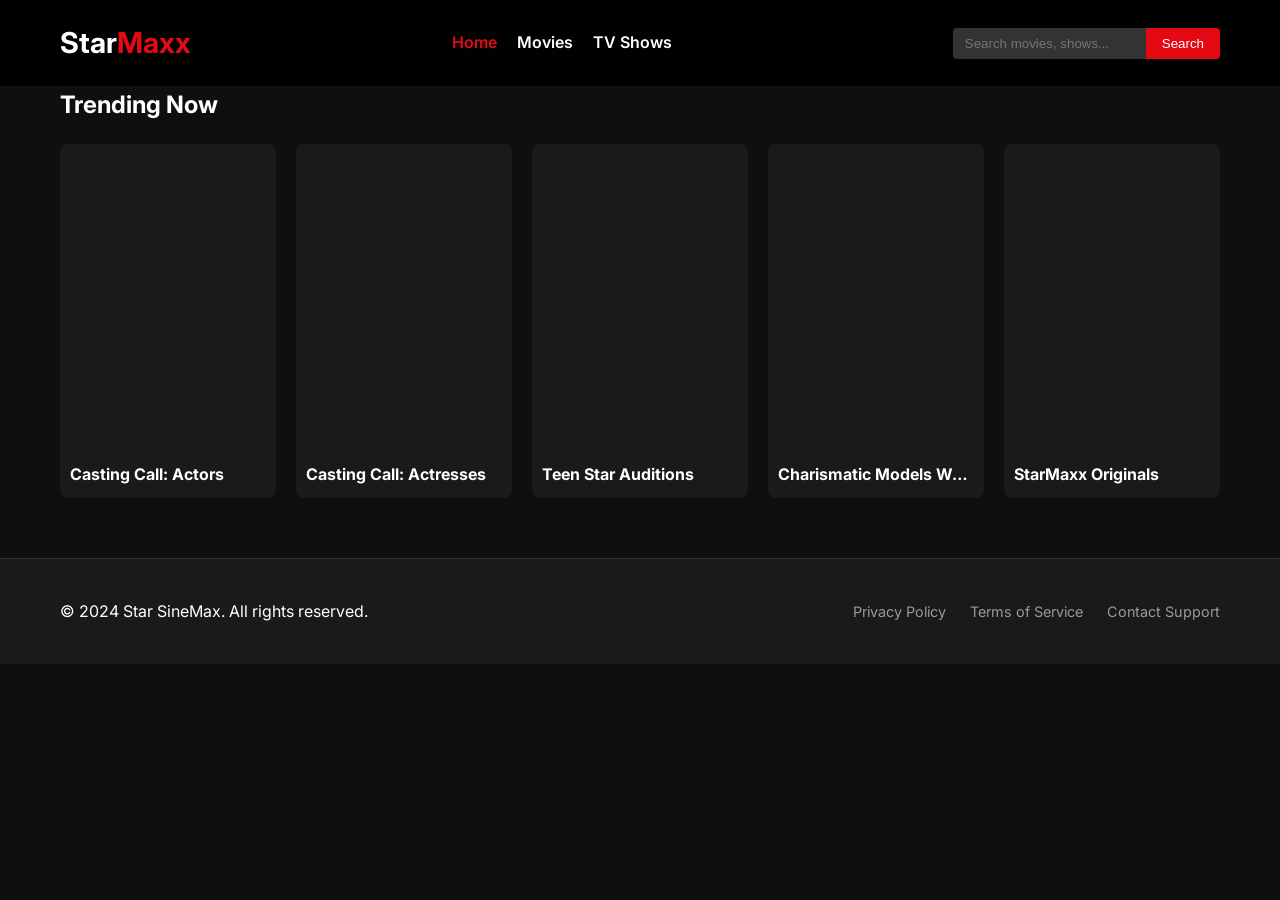
==== index.html @ b990ec4e "Implement StarMaxx web application with production API integration - Created a responsive movie stre" ====
<!DOCTYPE html>
<html lang="en">
<head>
    <meta charset="UTF-8">
    <meta name="viewport" content="width=device-width, initial-scale=1.0">
    <title>StarMaxx - Streaming Experience</title>
    <link rel="stylesheet" href="style.css">
    <link href="https://fonts.googleapis.com/css2?family=Inter:wght@400;600;700&display=swap" rel="stylesheet">
</head>
<body>
    <header>
        <div class="container">
            <div class="logo">
                <h1>Star<span>Maxx</span></h1>
            </div>
            <nav>
                <ul>
                    <li><a href="#" class="active">Home</a></li>
                    <li><a href="#">Movies</a></li>
                    <li><a href="#">TV Shows</a></li>
                </ul>
            </nav>
            <div class="search-bar">
                <input type="text" id="searchInput" placeholder="Search movies, shows...">
                <button id="searchBtn">Search</button>
            </div>
        </div>
    </header>

    <main class="container">
        <section id="player-section" class="hidden">
            <div class="video-container">
                <video id="mainPlayer" controls autoplay>
                    <source src="" type="video/mp4">
                    Your browser does not support the video tag.
                </video>
                <button id="closePlayer" class="close-btn">&times;</button>
            </div>
            <div class="video-info">
                <h2 id="nowPlayingTitle">Movie Title</h2>
                <p id="nowPlayingDesc">Movie description goes here...</p>
            </div>
        </section>

        <section id="trending">
            <h2>Trending Now</h2>
            <div id="movieGrid" class="movie-grid">
                <!-- Movie cards will be injected here -->
                <div class="loading">Loading content...</div>
            </div>
        </section>
    </main>

    <footer>
        <div class="container">
            <p>&copy; 2024 Star SineMax. All rights reserved.</p>
            <div class="footer-links">
                <a href="#">Privacy Policy</a>
                <a href="#">Terms of Service</a>
                <a href="#">Contact Support</a>
            </div>
        </div>
    </footer>

    <script src="app.js"></script>
</body>
</html>
---- style.css ----
* {
    margin: 0;
    padding: 0;
    box-sizing: border-box;
}

body {
    font-family: 'Inter', sans-serif;
    background-color: #0f0f0f;
    color: #ffffff;
    line-height: 1.6;
}

.container {
    max-width: 1200px;
    margin: 0 auto;
    padding: 0 20px;
}

header {
    background-color: rgba(0, 0, 0, 0.9);
    padding: 20px 0;
    position: sticky;
    top: 0;
    z-index: 100;
}

header .container {
    display: flex;
    justify-content: space-between;
    align-items: center;
}

.logo h1 {
    font-size: 1.8rem;
    font-weight: 700;
}

.logo span {
    color: #e50914;
}

nav ul {
    display: flex;
    list-style: none;
}

nav ul li {
    margin-right: 20px;
}

nav ul li a {
    color: #ffffff;
    text-decoration: none;
    font-weight: 600;
    transition: color 0.3s;
}

nav ul li a:hover, nav ul li a.active {
    color: #e50914;
}

.search-bar {
    display: flex;
}

.search-bar input {
    padding: 8px 12px;
    border-radius: 4px 0 0 4px;
    border: none;
    background-color: #333;
    color: white;
}

.search-bar button {
    padding: 8px 16px;
    background-color: #e50914;
    color: white;
    border: none;
    border-radius: 0 4px 4px 0;
    cursor: pointer;
}

main {
    padding: 40px 0;
}

h2 {
    margin-bottom: 20px;
    font-size: 1.5rem;
}

.movie-grid {
    display: grid;
    grid-template-columns: repeat(auto-fill, minmax(200px, 1fr));
    gap: 20px;
}

.movie-card {
    background-color: #1a1a1a;
    border-radius: 8px;
    overflow: hidden;
    transition: transform 0.3s;
    cursor: pointer;
}

.movie-card:hover {
    transform: scale(1.05);
}

.movie-card img {
    width: 100%;
    height: 300px;
    object-fit: cover;
}

.movie-card h3 {
    padding: 10px;
    font-size: 1rem;
    white-space: nowrap;
    overflow: hidden;
    text-overflow: ellipsis;
}

#player-section {
    margin-bottom: 40px;
    position: relative;
}

.video-container {
    position: relative;
    padding-bottom: 56.25%; /* 16:9 ratio */
    height: 0;
    overflow: hidden;
    background-color: #000;
}

.video-container video {
    position: absolute;
    top: 0;
    left: 0;
    width: 100%;
    height: 100%;
}

.close-btn {
    position: absolute;
    top: 10px;
    right: 10px;
    background: rgba(0, 0, 0, 0.5);
    color: white;
    border: none;
    font-size: 2rem;
    cursor: pointer;
    z-index: 10;
    width: 40px;
    height: 40px;
    line-height: 40px;
    border-radius: 50%;
}

.video-info {
    margin-top: 20px;
}

.hidden {
    display: none;
}

footer {
    background-color: #1a1a1a;
    padding: 40px 0;
    margin-top: 60px;
    border-top: 1px solid #333;
}

footer .container {
    display: flex;
    justify-content: space-between;
    align-items: center;
}

.footer-links a {
    color: #999;
    text-decoration: none;
    margin-left: 20px;
    font-size: 0.9rem;
}

.footer-links a:hover {
    color: #ffffff;
}

@media (max-width: 768px) {
    header .container {
        flex-direction: column;
        gap: 20px;
    }

    .search-bar {
        width: 100%;
    }

    .search-bar input {
        flex: 1;
    }

    footer .container {
        flex-direction: column;
        gap: 20px;
        text-align: center;
    }

    .footer-links a {
        margin: 0 10px;
    }
}
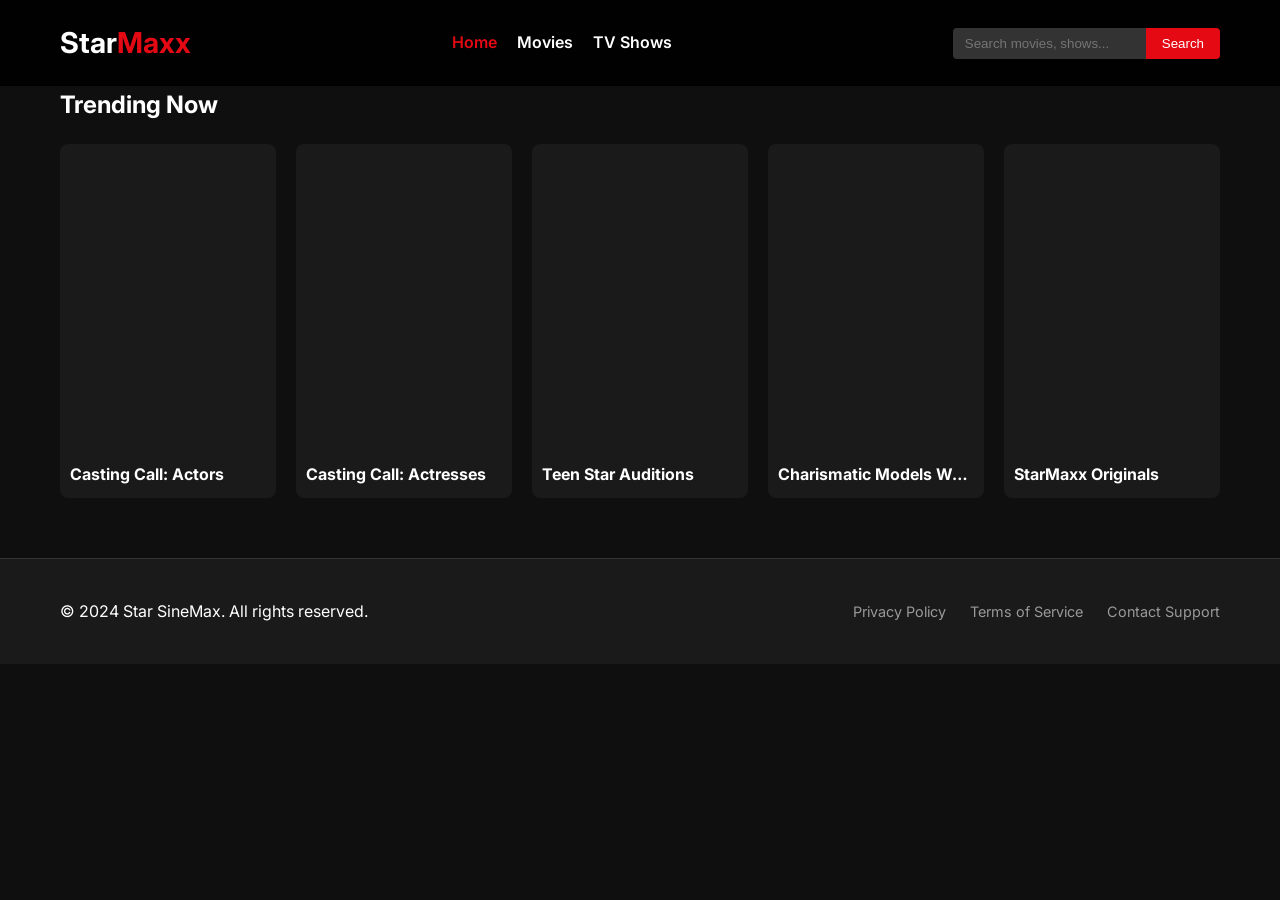
==== commit ddf5f30b: "Implement functional StarMaxx web mockup with working navigation and filtering. - Added unique IDs t" ====
--- a/index.html
+++ b/index.html
@@ -15,9 +15,9 @@
             </div>
             <nav>
                 <ul>
-                    <li><a href="#" class="active">Home</a></li>
-                    <li><a href="#">Movies</a></li>
-                    <li><a href="#">TV Shows</a></li>
+                    <li><a href="#" id="nav-home" class="active">Home</a></li>
+                    <li><a href="#" id="nav-movies">Movies</a></li>
+                    <li><a href="#" id="nav-tv">TV Shows</a></li>
                 </ul>
             </nav>
             <div class="search-bar">
